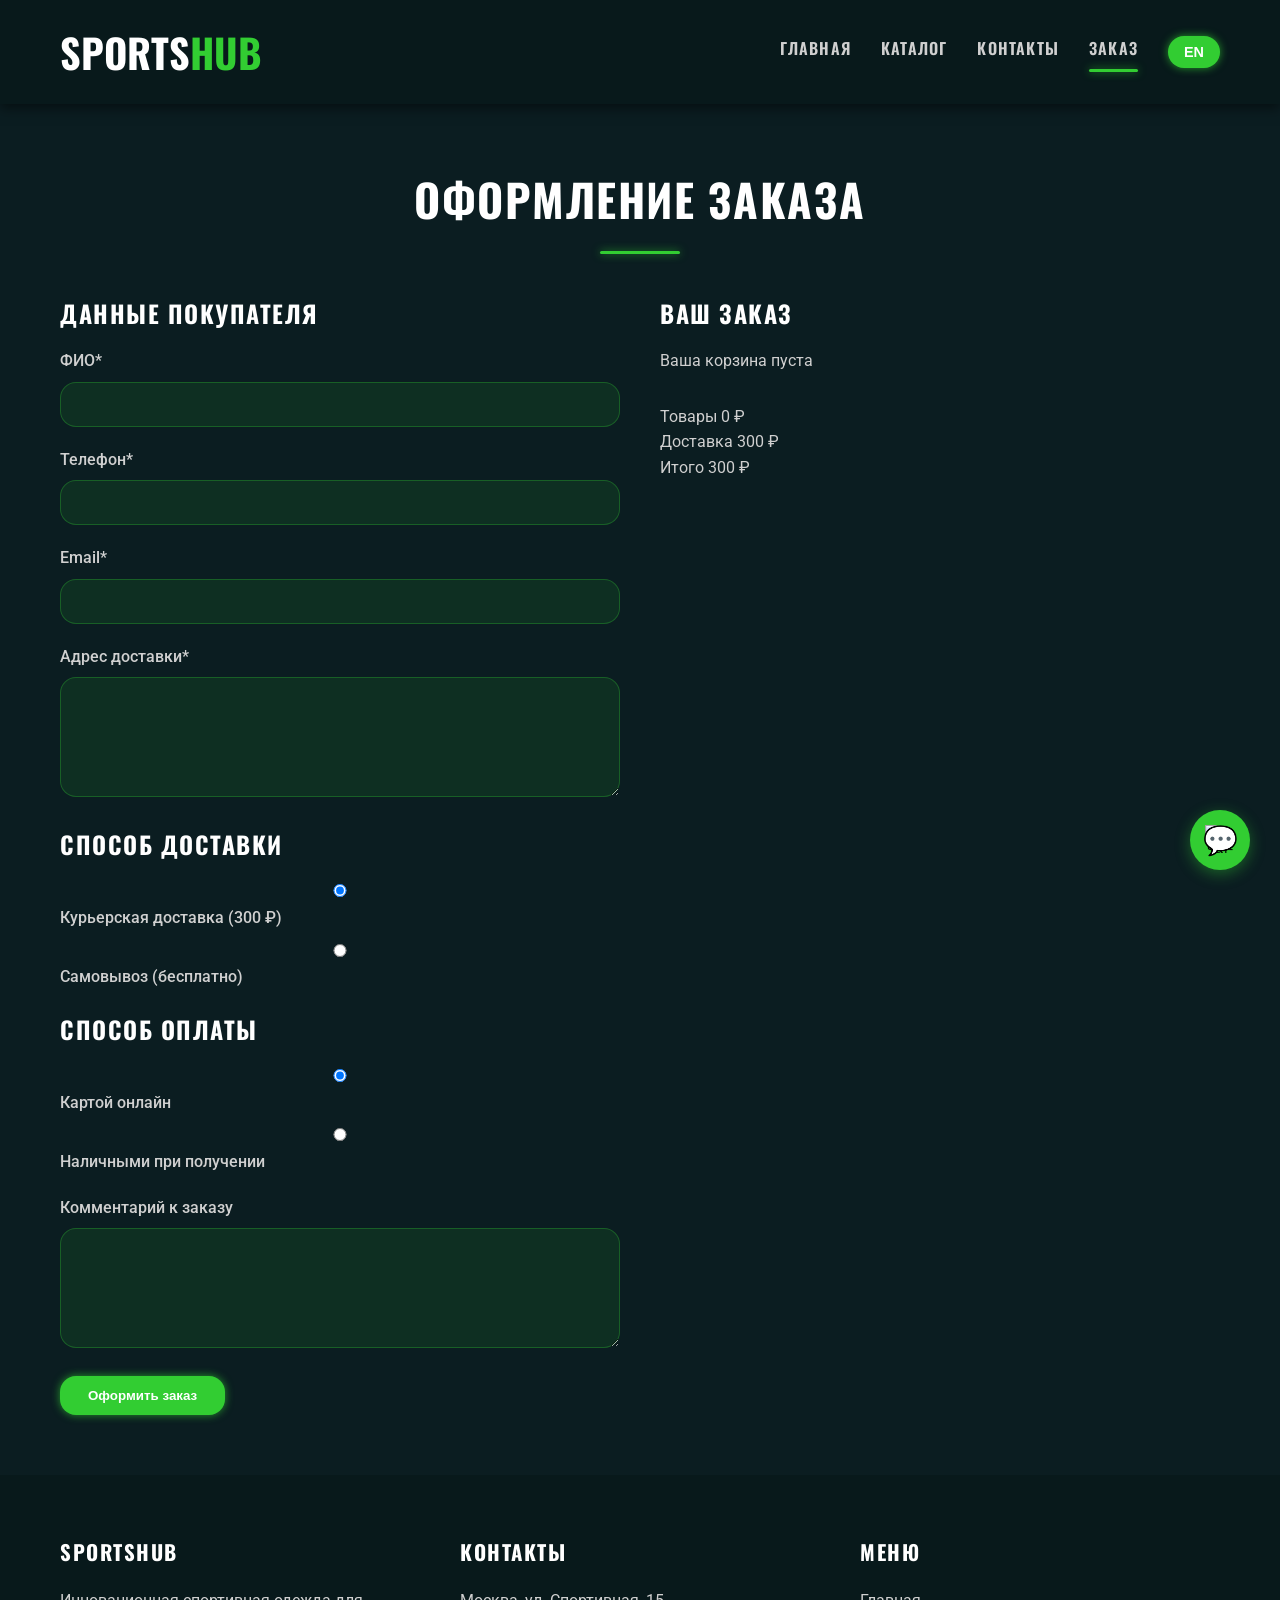
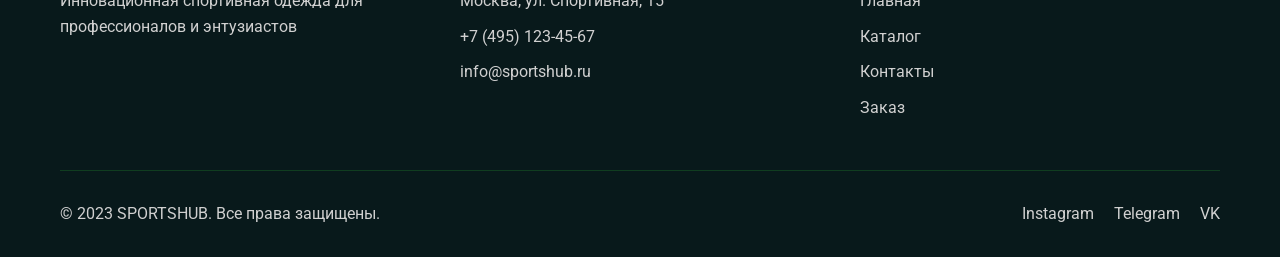
==== order.html @ f79a76de "Сайт на 21.04.2025 2:41" ====
<!DOCTYPE html>
<html lang="ru">
<head>
    <meta charset="UTF-8">
    <meta name="viewport" content="width=device-width, initial-scale=1.0">
    <title>Оформление заказа - SPORTSHUB</title>
    <link rel="stylesheet" href="css/style.css">
    <link rel="stylesheet" href="css/responsive.css">
    <link href="https://fonts.googleapis.com/css2?family=Oswald:wght@400;700&family=Roboto:wght@300;400;500&display=swap" rel="stylesheet">
</head>
<body>
    <header class="header">
        <div class="container">
            <div class="header__inner">
                <a href="index.html" class="logo">SPORTS<span class="logo--accent">HUB</span></a>
                <nav class="nav">
                    <ul class="nav__list">
                        <li class="nav__item"><a href="index.html" class="nav__link">Главная</a></li>
                        <li class="nav__item"><a href="catalog.html" class="nav__link">Каталог</a></li>
                        <li class="nav__item"><a href="contact.html" class="nav__link">Контакты</a></li>
                        <li class="nav__item"><a href="order.html" class="nav__link active">Заказ</a></li>
                        <li class="nav__item"><button id="language-toggle" class="btn btn--small">EN</button></li>
                    </ul>
                </nav>
                <button class="burger-menu" aria-label="Меню">
                    <span></span>
                    <span></span>
                    <span></span>
                </button>
            </div>
        </div>
    </header>

    <main>
        <section class="order">
            <div class="container">
                <h1 class="section-title">Оформление заказа</h1>
                
                <div class="order__content">
                    <div class="order__form">
                        <h2 class="order__subtitle">Данные покупателя</h2>
                        <form id="order-form">
                            <div class="form-group">
                                <label for="order-name">ФИО*</label>
                                <input type="text" id="order-name" required>
                            </div>
                            <div class="form-group">
                                <label for="order-phone">Телефон*</label>
                                <input type="tel" id="order-phone" required>
                            </div>
                            <div class="form-group">
                                <label for="order-email">Email*</label>
                                <input type="email" id="order-email" required>
                            </div>
                            <div class="form-group">
                                <label for="order-address">Адрес доставки*</label>
                                <textarea id="order-address" rows="2" required></textarea>
                            </div>
                            
                            <h2 class="order__subtitle">Способ доставки</h2>
                            <div class="form-group radio-group">
                                <label>
                                    <input type="radio" name="delivery" value="courier" checked>
                                    Курьерская доставка (300 ₽)
                                </label>
                                <label>
                                    <input type="radio" name="delivery" value="pickup">
                                    Самовывоз (бесплатно)
                                </label>
                            </div>
                            
                            <h2 class="order__subtitle">Способ оплаты</h2>
                            <div class="form-group radio-group">
                                <label>
                                    <input type="radio" name="payment" value="card" checked>
                                    Картой онлайн
                                </label>
                                <label>
                                    <input type="radio" name="payment" value="cash">
                                    Наличными при получении
                                </label>
                            </div>
                            
                            <div class="form-group">
                                <label for="order-comment">Комментарий к заказу</label>
                                <textarea id="order-comment" rows="3"></textarea>
                            </div>
                            
                            <button type="submit" class="btn btn--primary btn--block">Оформить заказ</button>
                        </form>
                    </div>
                    
                    <div class="order__summary">
                        <h2 class="order__subtitle">Ваш заказ</h2>
                        <div class="order__items" id="order-items">
                            <!-- Товары будут добавляться динамически -->
                        </div>
                        <div class="order__totals">
                            <div class="order__row">
                                <span>Товары</span>
                                <span id="order-subtotal">0 ₽</span>
                            </div>
                            <div class="order__row">
                                <span>Доставка</span>
                                <span id="order-shipping">300 ₽</span>
                            </div>
                            <div class="order__row order__row--total">
                                <span>Итого</span>
                                <span id="order-total">300 ₽</span>
                            </div>
                        </div>
                    </div>
                </div>
            </div>
        </section>
    </main>

    <!-- Такой же footer как в index.html -->
    <footer class="footer">
        <div class="container">
            <div class="footer__content">
                <div class="footer__col">
                    <h3 class="footer__title">SPORTSHUB</h3>
                    <p class="footer__text">Инновационная спортивная одежда для профессионалов и энтузиастов</p>
                </div>
                <div class="footer__col">
                    <h3 class="footer__title">Контакты</h3>
                    <p class="footer__text">Москва, ул. Спортивная, 15</p>
                    <p class="footer__text">+7 (495) 123-45-67</p>
                    <p class="footer__text">info@sportshub.ru</p>
                </div>
                <div class="footer__col">
                    <h3 class="footer__title">Меню</h3>
                    <ul class="footer__list">
                        <li><a href="index.html" class="footer__link">Главная</a></li>
                        <li><a href="catalog.html" class="footer__link">Каталог</a></li>
                        <li><a href="contact.html" class="footer__link">Контакты</a></li>
                        <li><a href="order.html" class="footer__link">Заказ</a></li>
                    </ul>
                </div>
            </div>
            <div class="footer__bottom">
                <p class="footer__copyright">© 2023 SPORTSHUB. Все права защищены.</p>
                <div class="footer__social">
                    <a href="#" class="social__link">Instagram</a>
                    <a href="#" class="social__link">Telegram</a>
                    <a href="#" class="social__link">VK</a>
                </div>
            </div>
        </div>
    </footer>

    <!-- Такой же чат-бот как в index.html -->
    <div class="chatbot">
        <button class="chatbot__toggle">
            <img src="images/chatbot-icon.svg" alt="Чат-бот">
        </button>
        <div class="chatbot__window">
            <div class="chatbot__header">
                <h3>SPORTSHUB Assistant</h3>
                <button class="chatbot__close">×</button>
            </div>
            <div class="chatbot__messages" id="chatbot-messages">
                <div class="chatbot__message chatbot__message--bot">
                    Привет! Я ваш виртуальный помощник. Чем могу помочь?
                </div>
            </div>
            <div class="chatbot__input">
                <input type="text" placeholder="Введите ваш вопрос..." id="chatbot-input">
                <button id="chatbot-send">Отправить</button>
            </div>
        </div>
    </div>

    <script src="js/database.js"></script>
    <script src="js/script.js"></script>
</body>
</html>
---- css/style.css ----
/* Dark Futuristic Sportswear Style - Global CSS */

/* CSS Variables for colors and effects */
:root {
  --bg-dark: #0b1d21;
  --bg-darker: #08191b;
  --text-light: #d0d0d0;
  --text-white: #ffffff;
  --accent-green: #32cd32;
  --accent-green-glow: rgba(50, 205, 50, 0.7);
  --accent-blue: #00c8ff;
  --border-radius: 16px;
  --box-shadow: 0 4px 12px rgba(0, 0, 0, 0.5);
  --transition: all 0.3s ease;
  --font-heading: 'Oswald', 'Montserrat', 'Poppins', 'Roboto Condensed', sans-serif;
  --font-body: 'Inter', 'Roboto', 'Open Sans', sans-serif;
}

/* Reset and base styles */
* {
  margin: 0;
  padding: 0;
  box-sizing: border-box;
}

body {
  font-family: var(--font-body);
  background-color: var(--bg-dark);
  color: var(--text-light);
  line-height: 1.6;
  -webkit-font-smoothing: antialiased;
  -moz-osx-font-smoothing: grayscale;
}

a {
  color: var(--text-light);
  text-decoration: none;
  transition: var(--transition);
}

a:hover,
a:focus {
  color: var(--accent-green);
  text-shadow: 0 0 8px var(--accent-green-glow);
  outline: none;
}

h1, h2, h3, h4, h5, h6 {
  font-family: var(--font-heading);
  font-weight: 700;
  color: var(--text-white);
  margin-bottom: 1rem;
  text-transform: uppercase;
  letter-spacing: 1.5px;
}

.container {
  width: 100%;
  max-width: 1200px;
  margin: 0 auto;
  padding: 0 20px;
}

/* Buttons */
.btn {
  display: inline-block;
  padding: 12px 28px;
  border-radius: var(--border-radius);
  font-weight: 600;
  cursor: pointer;
  border: none;
  background-color: var(--accent-green);
  color: var(--text-white);
  box-shadow: 0 0 8px var(--accent-green-glow);
  transition: var(--transition);
  text-align: center;
  user-select: none;
}

.btn:hover,
.btn:focus {
  box-shadow: 0 0 20px var(--accent-green-glow);
  transform: translateY(-2px);
  outline: none;
}

.btn--small {
  padding: 8px 16px;
  font-size: 0.9rem;
}

.btn--primary {
  background-color: var(--accent-green);
}

.btn--primary:hover {
  background-color: #28a428;
}

/* Header */
.header {
  background-color: var(--bg-darker);
  padding: 20px 0;
  position: sticky;
  top: 0;
  z-index: 1000;
  box-shadow: var(--box-shadow);
}

.header__inner {
  display: flex;
  justify-content: space-between;
  align-items: center;
}

.logo {
  font-family: var(--font-heading);
  font-size: 2.5rem;
  font-weight: 900;
  color: var(--text-white);
  user-select: none;
}

.logo--accent {
  color: var(--accent-green);
}

.nav__list {
  display: flex;
  list-style: none;
}

.nav__item {
  margin-left: 30px;
}

.nav__link {
  font-family: var(--font-heading);
  font-weight: 600;
  text-transform: uppercase;
  letter-spacing: 1.2px;
  color: var(--text-light);
  position: relative;
  padding: 6px 0;
  transition: var(--transition);
}

.nav__link:hover,
.nav__link:focus {
  color: var(--accent-green);
  text-shadow: 0 0 8px var(--accent-green-glow);
  outline: none;
}

.nav__link.active::after {
  content: '';
  position: absolute;
  bottom: -6px;
  left: 0;
  width: 100%;
  height: 3px;
  background-color: var(--accent-green);
  border-radius: 2px;
  box-shadow: 0 0 8px var(--accent-green-glow);
}

/* Burger menu for mobile */
.burger-menu {
  display: none;
  background: none;
  border: none;
  cursor: pointer;
  padding: 10px;
}

.burger-menu span {
  display: block;
  width: 28px;
  height: 3px;
  background-color: var(--text-light);
  margin: 6px 0;
  border-radius: 2px;
  transition: var(--transition);
}

.burger-menu.active span:nth-child(1) {
  transform: rotate(45deg) translate(5px, 5px);
}

.burger-menu.active span:nth-child(2) {
  opacity: 0;
}

.burger-menu.active span:nth-child(3) {
  transform: rotate(-45deg) translate(7px, -6px);
}

/* Hero Section */
.hero {
  background: linear-gradient(rgba(11, 29, 33, 0.85), rgba(11, 29, 33, 0.85)), url('../images/hero-bg.jpg') no-repeat center center/cover;
  height: 80vh;
  display: flex;
  align-items: center;
  justify-content: center;
  text-align: center;
  position: relative;
  padding: 0 20px;
}

.hero__title {
  font-size: 3.8rem;
  color: var(--text-white);
  margin-bottom: 20px;
  letter-spacing: 3px;
  text-transform: uppercase;
  text-shadow: 0 0 10px var(--accent-green-glow);
}

.hero__subtitle {
  font-size: 1.6rem;
  max-width: 700px;
  margin: 0 auto 40px;
  color: var(--text-light);
  text-shadow: 0 0 6px rgba(0, 0, 0, 0.7);
}

.text--accent {
  color: var(--accent-green);
  text-shadow: 0 0 8px var(--accent-green-glow);
}

/* Sections */
.section-title {
  font-size: 2.8rem;
  text-align: center;
  margin: 60px 0 40px;
  position: relative;
  text-transform: uppercase;
  color: var(--text-white);
}

.section-title::after {
  content: '';
  display: block;
  width: 80px;
  height: 3px;
  background-color: var(--accent-green);
  margin: 15px auto 0;
  border-radius: 2px;
  box-shadow: 0 0 8px var(--accent-green-glow);
}

/* About Section */
.about__content {
  max-width: 800px;
  margin: 0 auto 50px;
  text-align: center;
  color: var(--text-light);
}

.features {
  display: flex;
  justify-content: space-between;
  margin-top: 50px;
  flex-wrap: wrap;
}

.feature {
  flex: 1;
  min-width: 250px;
  margin: 15px;
  padding: 30px;
  background-color: rgba(50, 205, 50, 0.1);
  border-radius: var(--border-radius);
  transition: var(--transition);
  box-shadow: 0 0 10px var(--accent-green-glow);
  cursor: default;
}

.feature:hover {
  transform: translateY(-10px);
  box-shadow: 0 0 20px var(--accent-green-glow);
}

.feature__icon {
  font-size: 2.5rem;
  margin-bottom: 20px;
  color: var(--accent-green);
}

.feature__title {
  font-size: 1.5rem;
  margin-bottom: 15px;
  color: var(--text-white);
}

.feature__text {
  color: var(--text-light);
  font-size: 1rem;
  line-height: 1.4;
}

/* Products Grid and Cards */
.products-grid {
  display: grid;
  grid-template-columns: repeat(auto-fill, minmax(280px, 1fr));
  gap: 30px;
  margin: 40px 0;
}

.product-card {
  background-color: rgba(50, 205, 50, 0.1);
  border-radius: var(--border-radius);
  overflow: hidden;
  transition: var(--transition);
  position: relative;
  box-shadow: 0 0 10px var(--accent-green-glow);
  cursor: pointer;
}

.product-card:hover {
  transform: translateY(-5px);
  box-shadow: 0 0 20px var(--accent-green-glow);
}

.product-card__image {
  width: 100%;
  height: 300px;
  object-fit: cover;
  border-radius: var(--border-radius) var(--border-radius) 0 0;
}

.product-card__content {
  padding: 20px;
  color: var(--text-white);
}

.product-card__title {
  font-size: 1.2rem;
  margin-bottom: 10px;
}

.product-card__category {
  display: inline-block;
  font-size: 0.8rem;
  background-color: rgba(50, 205, 50, 0.3);
  color: var(--accent-green);
  padding: 3px 8px;
  border-radius: 4px;
  margin-bottom: 10px;
}

.product-card__price {
  font-size: 1.3rem;
  font-weight: 700;
  margin-bottom: 15px;
}

.product-card__btn {
  display: block;
  width: 100%;
  padding: 12px 0;
  background-color: var(--accent-green);
  color: var(--bg-dark);
  border: none;
  border-radius: var(--border-radius);
  font-weight: 700;
  cursor: pointer;
  transition: var(--transition);
  box-shadow: 0 0 8px var(--accent-green-glow);
}

.product-card__btn:hover,
.product-card__btn:focus {
  background-color: #28a428;
  box-shadow: 0 0 20px var(--accent-green-glow);
  outline: none;
}

/* Catalog Filters */
.catalog__filters {
  display: flex;
  justify-content: center;
  gap: 20px;
  margin-bottom: 30px;
  flex-wrap: wrap;
}

.filter-group {
  display: flex;
  flex-direction: column;
}

.filter-select {
  padding: 10px 15px;
  border-radius: var(--border-radius);
  background-color: rgba(50, 205, 50, 0.1);
  border: 1px solid rgba(50, 205, 50, 0.3);
  color: var(--text-light);
  font-family: var(--font-body);
  font-size: 1rem;
  transition: var(--transition);
}

.filter-select:focus {
  outline: none;
  border-color: var(--accent-green);
  box-shadow: 0 0 10px var(--accent-green-glow);
}

/* Contacts Section */
.contacts__content {
  display: grid;
  grid-template-columns: 1fr 1fr;
  gap: 40px;
  margin-top: 40px;
}

.contacts__subtitle {
  font-size: 1.5rem;
  margin-bottom: 20px;
  color: var(--text-white);
}

.contact-form {
  margin-top: 20px;
}

.form-group {
  margin-bottom: 20px;
}

.form-group label {
  display: block;
  margin-bottom: 8px;
  font-weight: 500;
  color: var(--text-light);
}

.form-group input,
.form-group textarea,
.form-group select {
  width: 100%;
  padding: 12px 15px;
  border-radius: var(--border-radius);
  background-color: rgba(50, 205, 50, 0.1);
  border: 1px solid rgba(50, 205, 50, 0.3);
  color: var(--text-light);
  font-family: var(--font-body);
  font-size: 1rem;
  transition: var(--transition);
}

.form-group input:focus,
.form-group textarea:focus,
.form-group select:focus {
  outline: none;
  border-color: var(--accent-green);
  box-shadow: 0 0 10px var(--accent-green-glow);
}

.form-group textarea {
  min-height: 120px;
  resize: vertical;
}

/* Order Section */
.order__content {
  display: grid;
  grid-template-columns: 1fr 1fr;
  gap: 40px;
  margin-top: 40px;
}

.order__items {
  margin-bottom: 30px;
}

.order-item {
  display: flex;
  justify-content: space-between;
  align-items: center;
  padding: 15px 0;
  border-bottom: 1px solid rgba(50, 205, 50, 0.2);
}

.order-item__image {
  width: 60px;
  height: 60px;
  object-fit: cover;
  border-radius: 8px;
}

.order-item__details {
  flex: 1;
  padding: 0 15px;
  color: var(--text-light);
}

.order-item__title {
  font-size: 1rem;
  margin-bottom: 5px;
  color: var(--text-white);
}

.order-item__price {
  font-size: 0.9rem;
  color: var(--accent-green);
}

.order-item__remove {
  color: #ff4c4c;
  cursor: pointer;
  font-size: 1.2rem;
  transition: var(--transition);
}

.order-item__remove:hover {
  color: #ff0000;
}

/* Footer */
.footer {
  background-color: var(--bg-darker);
  padding: 60px 0 30px;
  margin-top: 60px;
  color: var(--text-light);
}

.footer__content {
  display: grid;
  grid-template-columns: repeat(auto-fit, minmax(250px, 1fr));
  gap: 40px;
  margin-bottom: 40px;
}

.footer__title {
  font-size: 1.3rem;
  margin-bottom: 20px;
  color: var(--text-white);
}

.footer__text {
  margin-bottom: 10px;
}

.footer__list {
  list-style: none;
}

.footer__list li {
  margin-bottom: 10px;
}

.footer__bottom {
  display: flex;
  justify-content: space-between;
  align-items: center;
  padding-top: 30px;
  border-top: 1px solid rgba(50, 205, 50, 0.2);
}

.footer__social {
  display: flex;
  gap: 20px;
}

.social__link {
  color: var(--text-light);
  transition: var(--transition);
}

.social__link:hover {
  color: var(--accent-green);
}

/* Chatbot */
.chatbot {
  position: fixed;
  bottom: 30px;
  right: 30px;
  z-index: 1000;
}

.chatbot__toggle {
  width: 60px;
  height: 60px;
  border-radius: 50%;
  background-color: var(--accent-green);
  border: none;
  cursor: pointer;
  display: flex;
  justify-content: center;
  align-items: center;
  box-shadow: 0 4px 15px rgba(50, 205, 50, 0.4);
  transition: var(--transition);
  position: relative;
}

.chatbot__toggle::before {
  content: "💬";
  position: absolute;
  font-size: 28px;
  color: var(--bg-dark);
  user-select: none;
}

.chatbot__toggle:hover {
  transform: scale(1.1);
}

.chatbot__toggle img {
  width: 30px;
  height: 30px;
}

.chatbot__window {
  position: absolute;
  bottom: 80px;
  right: 0;
  width: 350px;
  max-height: 500px;
  background-color: var(--bg-darker);
  border-radius: var(--border-radius);
  box-shadow: 0 10px 30px rgba(0, 0, 0, 0.5);
  overflow: hidden;
  display: none;
  flex-direction: column;
  border: 1px solid rgba(50, 205, 50, 0.2);
}

.chatbot__window.active {
  display: flex;
}

.chatbot__header {
  padding: 15px 20px;
  background-color: rgba(50, 205, 50, 0.1);
  display: flex;
  justify-content: space-between;
  align-items: center;
}

.chatbot__header h3 {
  font-size: 1.1rem;
  color: var(--accent-green);
}

.chatbot__close {
  background: none;
  border: none;
  color: var(--text-light);
  font-size: 1.5rem;
  cursor: pointer;
  transition: var(--transition);
}

.chatbot__close:hover {
  color: var(--accent-green);
}

.chatbot__messages {
  flex: 1;
  padding: 20px;
  overflow-y: auto;
}

.chatbot__message {
  margin-bottom: 15px;
  padding: 10px 15px;
  border-radius: 18px;
  max-width: 80%;
  line-height: 1.4;
}

.chatbot__message--bot {
  background-color: rgba(255, 255, 255, 0.1);
  border-bottom-left-radius: 5px;
  align-self: flex-start;
}

.chatbot__message--user {
  background-color: rgba(50, 205, 50, 0.2);
  border-bottom-right-radius: 5px;
  margin-left: auto;
}

.chatbot__input {
  display: flex;
  padding: 15px;
  border-top: 1px solid rgba(255, 255, 255, 0.1);
}

.chatbot__input input {
  flex: 1;
  padding: 10px 15px;
  border-radius: 20px;
  background-color: rgba(255, 255, 255, 0.1);
  border: 1px solid rgba(255, 255, 255, 0.2);
  color: var(--text-light);
  font-family: var(--font-body);
  font-size: 0.9rem;
  transition: var(--transition);
}

.chatbot__input input:focus {
  outline: none;
  border-color: var(--accent-green);
  box-shadow: 0 0 10px var(--accent-green-glow);
}

.chatbot__input button {
  margin-left: 10px;
  padding: 10px 15px;
  border-radius: 20px;
  background-color: var(--accent-green);
  color: var(--bg-dark);
  border: none;
  font-weight: 500;
  cursor: pointer;
  transition: var(--transition);
}

.chatbot__input button:hover {
  background-color: var(--text-white);
}

/* Animations */
@keyframes fadeIn {
  from { opacity: 0; transform: translateY(10px); }
  to { opacity: 1; transform: translateY(0); }
}

.fade-in {
  animation: fadeIn 0.3s ease forwards;
}

/* Responsive Media Queries */
@media (max-width: 992px) {
  .hero__title {
    font-size: 2.8rem;
  }
  
  .hero__subtitle {
    font-size: 1.3rem;
  }
  
  .features {
    flex-direction: column;
    align-items: center;
  }
  
  .feature {
    width: 100%;
    max-width: 400px;
    margin: 10px 0;
  }
  
  .contacts__content,
  .order__content {
    grid-template-columns: 1fr;
  }
  
  .contacts__map {
    height: 300px;
  }
}

@media (max-width: 768px) {
  .nav__list {
    position: fixed;
    top: 80px;
    left: -100%;
    width: 100%;
    height: calc(100vh - 80px);
    background-color: var(--bg-darker);
    flex-direction: column;
    align-items: center;
    justify-content: center;
    transition: var(--transition);
    z-index: 999;
  }
  
  .nav__list.active {
    left: 0;
  }
  
  .nav__item {
    margin: 15px 0;
  }
  
  .burger-menu {
    display: block;
  }
  
  .burger-menu.active span:nth-child(1) {
    transform: rotate(45deg) translate(5px, 5px);
  }
  
  .burger-menu.active span:nth-child(2) {
    opacity: 0;
  }
  
  .burger-menu.active span:nth-child(3) {
    transform: rotate(-45deg) translate(7px, -6px);
  }
  
  .hero__title {
    font-size: 2.5rem;
  }
  
  .section-title {
    font-size: 2rem;
  }
  
  .catalog__filters {
    flex-direction: column;
    align-items: stretch;
  }
  
  .chatbot__window {
    width: 300px;
  }
}

@media (max-width: 576px) {
  .hero {
    height: 70vh;
  }
  
  .hero__title {
    font-size: 2rem;
  }
  
  .hero__subtitle {
    font-size: 1.1rem;
  }
  
  .section-title {
    font-size: 1.8rem;
  }
  
  .products-grid {
    grid-template-columns: 1fr;
  }
  
  .footer__bottom {
    flex-direction: column;
    text-align: center;
    gap: 15px;
  }
  
  .footer__social {
    justify-content: center;
  }
  
  .chatbot {
    bottom: 20px;
    right: 20px;
  }
  
  .chatbot__toggle {
    width: 50px;
    height: 50px;
  }
  
  .chatbot__window {
    width: 280px;
    max-height: 400px;
  }
}
---- css/responsive.css ----
/* Планшеты и небольшие ноутбуки */
@media (max-width: 992px) {
  .hero__title {
      font-size: 2.8rem;
  }
  
  .hero__subtitle {
      font-size: 1.3rem;
  }
  
  .features {
      flex-direction: column;
      align-items: center;
  }
  
  .feature {
      width: 100%;
      max-width: 400px;
      margin: 10px 0;
  }
  
  .contacts__content,
  .order__content {
      grid-template-columns: 1fr;
  }
  
  .contacts__map {
      height: 300px;
  }
}

/* Планшеты в портретной ориентации */
@media (max-width: 768px) {
  .nav__list {
      position: fixed;
      top: 80px;
      left: -100%;
      width: 100%;
      height: calc(100vh - 80px);
      background-color: var(--bg-darker);
      flex-direction: column;
      align-items: center;
      justify-content: center;
      transition: var(--transition);
      z-index: 999;
  }
  
  .nav__list.active {
      left: 0;
  }
  
  .nav__item {
      margin: 15px 0;
  }
  
  .burger-menu {
      display: block;
  }
  
  .burger-menu.active span:nth-child(1) {
      transform: rotate(45deg) translate(5px, 5px);
  }
  
  .burger-menu.active span:nth-child(2) {
      opacity: 0;
  }
  
  .burger-menu.active span:nth-child(3) {
      transform: rotate(-45deg) translate(7px, -6px);
  }
  
  .hero__title {
      font-size: 2.5rem;
  }
  
  .section-title {
      font-size: 2rem;
  }
  
  .catalog__filters {
      flex-direction: column;
      align-items: stretch;
  }
  
  .chatbot__window {
      width: 300px;
  }
}

/* Мобильные устройства */
@media (max-width: 576px) {
  .hero {
      height: 70vh;
  }
  
  .hero__title {
      font-size: 2rem;
  }
  
  .hero__subtitle {
      font-size: 1.1rem;
  }
  
  .section-title {
      font-size: 1.8rem;
  }
  
  .products-grid {
      grid-template-columns: 1fr;
  }
  
  .footer__bottom {
      flex-direction: column;
      text-align: center;
      gap: 15px;
  }
  
  .footer__social {
      justify-content: center;
  }
  
  .chatbot {
      bottom: 20px;
      right: 20px;
  }
  
  .chatbot__toggle {
      width: 50px;
      height: 50px;
  }
  
  .chatbot__window {
      width: 280px;
      max-height: 400px;
  }
}
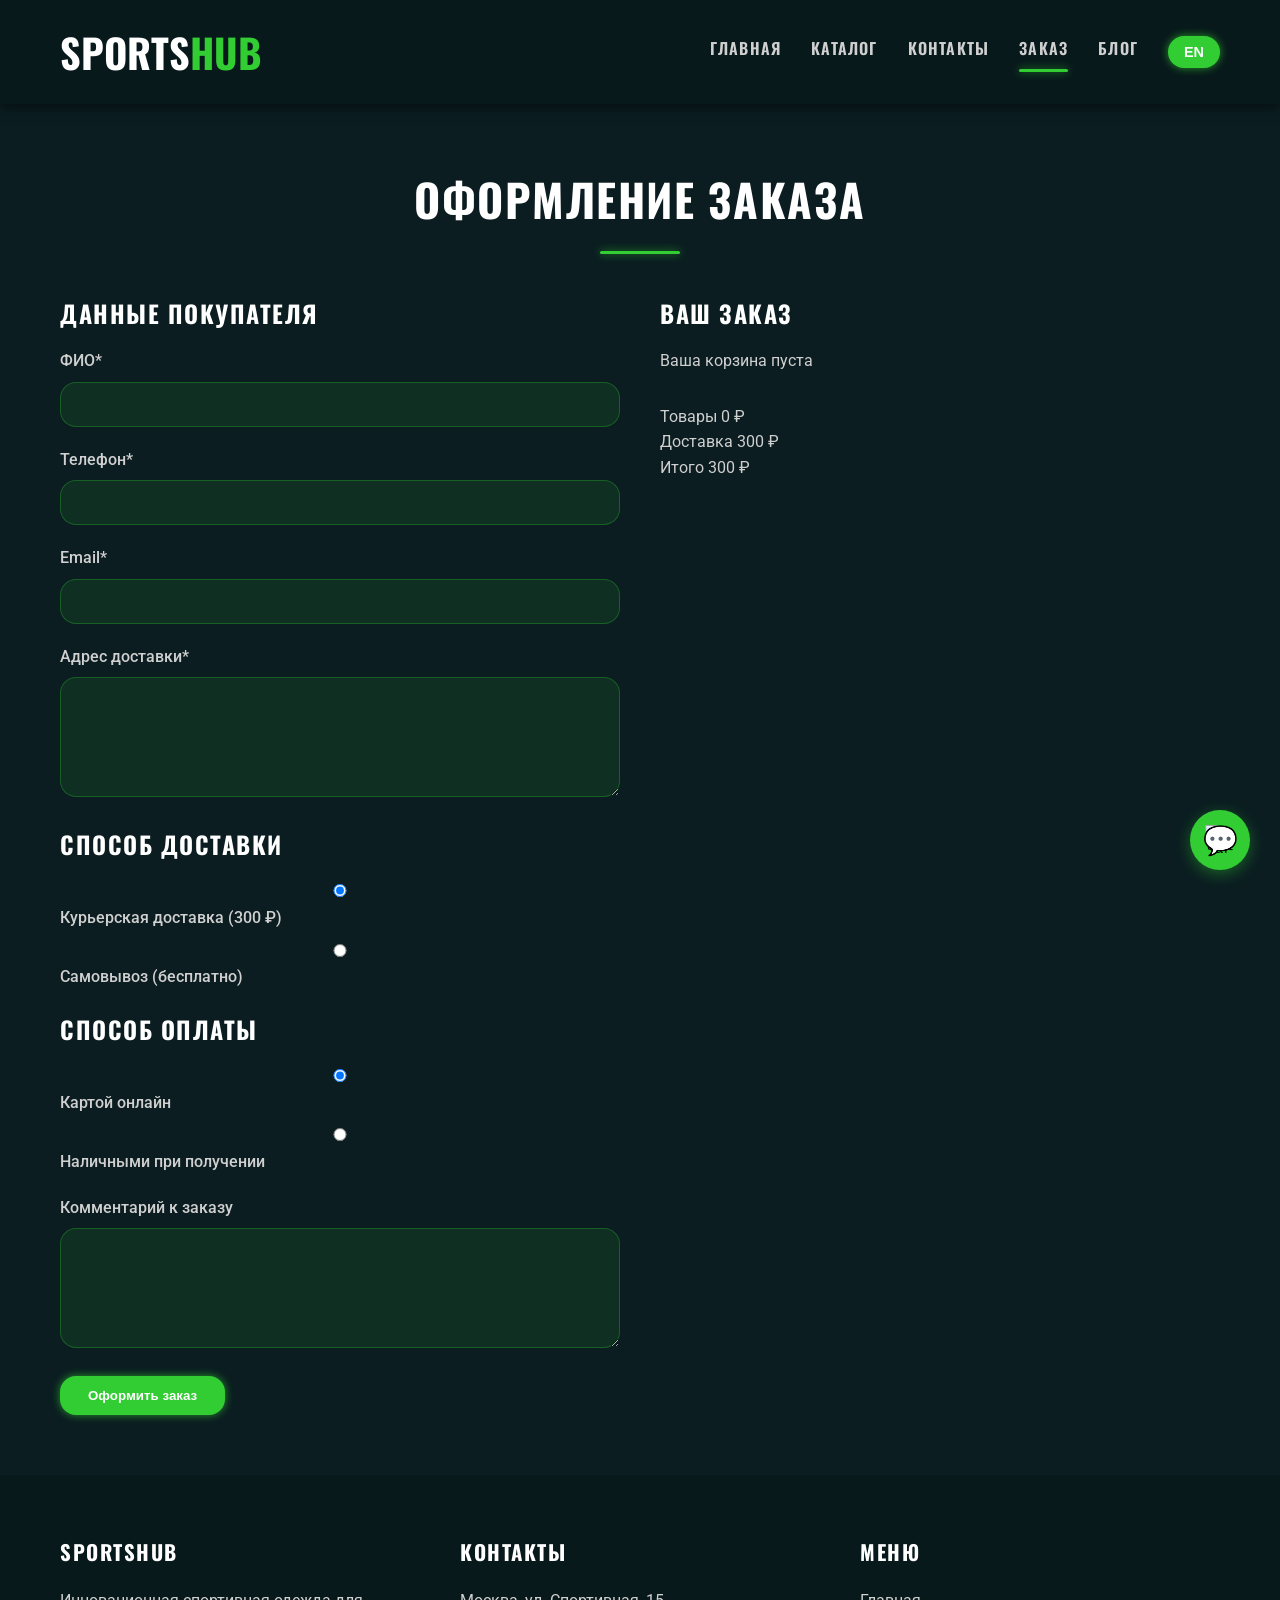
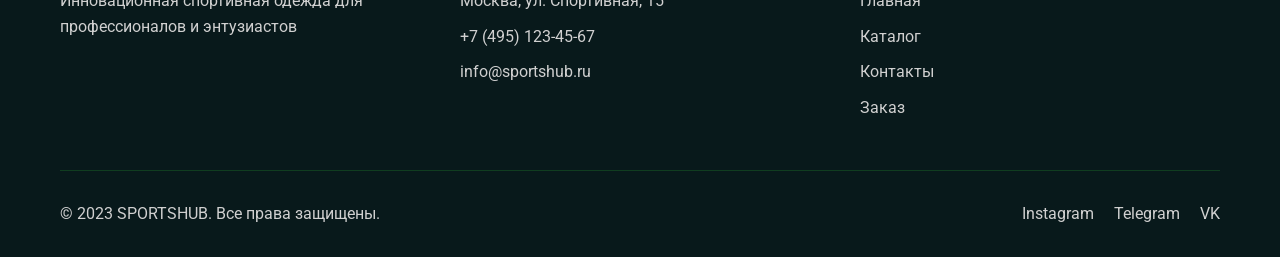
==== commit 20c594c5: "changes made for blog" ====
--- a/order.html
+++ b/order.html
@@ -19,6 +19,7 @@
                         <li class="nav__item"><a href="catalog.html" class="nav__link">Каталог</a></li>
                         <li class="nav__item"><a href="contact.html" class="nav__link">Контакты</a></li>
                         <li class="nav__item"><a href="order.html" class="nav__link active">Заказ</a></li>
+                        <li class="nav__item"><a href="blog.html" class="nav__link">Блог</a></li>
                         <li class="nav__item"><button id="language-toggle" class="btn btn--small">EN</button></li>
                     </ul>
                 </nav>
